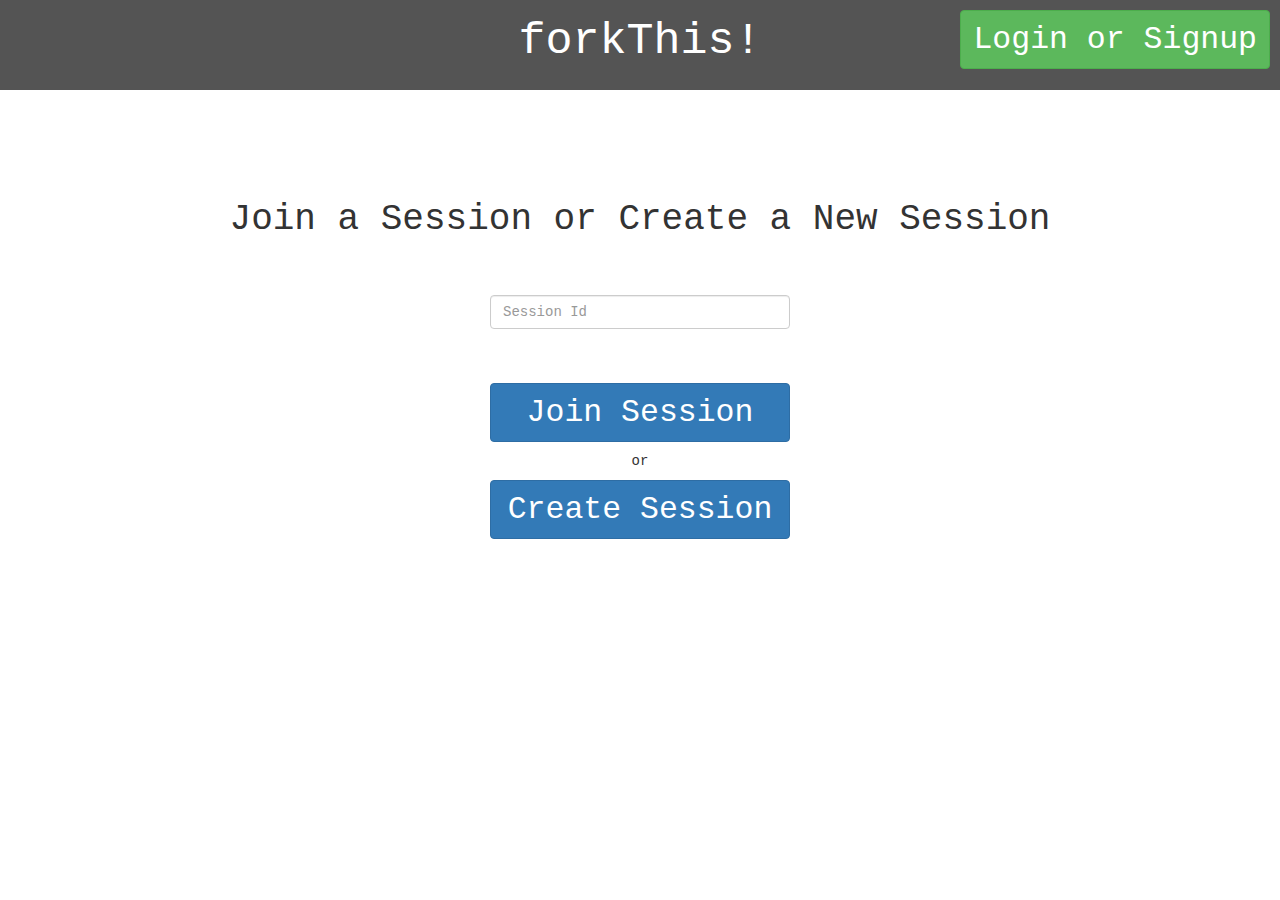
==== www.forkthis.info/index.html @ 532c83d4 "Added a bunch of different pages/views" ====
<html>

<head>
	<title>forkThis!</title>
	<link href="css/bootstrap.min.css" rel="stylesheet" />
	<link href="css/style.css" rel="stylesheet" />
	<script src="js/jquery.js"></script>
	<script src="js/bootstrap.min.js"></script>
	<script src="js/index.js"></script>
	<link href="fork.png" rel="shortcut icon">
	<style>
		span.btn.loginButton {
			width: auto;
			position: absolute;
			right: 1vh;
			margin: 0;
			top: 1vh;
		}
	</style>
</head>

<body>
	<div class="navbar">
		<span class="menuButton"></span>
		<span class="logo">forkThis!</span>
		<a href="signin.html"><span class="btn btn-success loginButton">Login or Signup</span></a>
	</div>
	<div class="main">
		<div class="container" style="text-align:center;margin-top:10vh;">
			<div class="row" style="margin-bottom:5vh;">
				<h1>Join a Session or Create a New Session</h1>
			</div>
			<div class="row">
				<form style="width: 300px;display:inline-block;">
					<input type="text" class="form-control" placeholder="Session Id" style="margin-bottom:5vh;" />
					<div>
						<a href="main.html">
							<div class="btn btn-primary">Join Session</div>
						</a>
					</div>
					<div>or</div>
					<div>
						<a href="new.html">
							<div class="btn btn-primary">Create Session</div>
						</a>
					</div>
				</form>
			</div>
		</div>
	</div>
	<div class="footer"></div>
</body>

</html>
---- www.forkthis.info/css/style.css ----
body{
	margin: 0;
	left: 0;
	top: 0;
	font-family: 'Courier New';
}
textarea{
	font-size: 2.5vh;
}
.btn{
	font-size: 3.5vh;
	margin: 1vh 1vh 1vh 0;
	width: 100%;
}
.navbar{
	width: 100%;
	position: fixed;
	top: 0;
	left: 0;
	height: 10vh;
	background-color: #545454;
	z-index: 1000;
	text-align: center;
	border-radius: 0;
}
.navbar .logo {
    color: white;
    font-size: 5vh;
		position: relative;
		display: inline-block;
		margin-top: 1vh;
}
.main{
	position: absolute;
	left: 0;
	top: 10vh;
	width: 100%;
}
.workspace{
	position: relative;
	float: left;
	width: calc(50% - 20vh - 2vh - 2vh);
	padding: 2vh;
}
.workspace .codingArea, .console{
	position: relative;
	float: left;
	width: 100%;
	overflow-y: auto;
}
.workspace .codingArea{
	height: calc(50vh - 4px);
	border: 1px solid #545454;
	padding: 1vh;
}
.workspace .console{
	height: 25vh;
	background-color: black;
	color: white;
	border: 1px solid #545454;
	padding: 1vh;
}
.workspace .buttonPanel{
	width: 100%;
	float: left;
}
.controlPanel{
	position: relative;
	float: left;
	width: 40vh;
	height: 80vh;
}
.buttonPanel .btn {
    width: auto;
}
.controlPanel .btn {
    display: block;
    margin: 2vh 0;
    width: 100%;
}
/* Phone in portrait */
@media(max-width:760px) {
	.workspace{
		width: 100%;
	}
	.controlPanel{
		height: auto;
		width: 100%;
		padding: 2vh;
	}
}
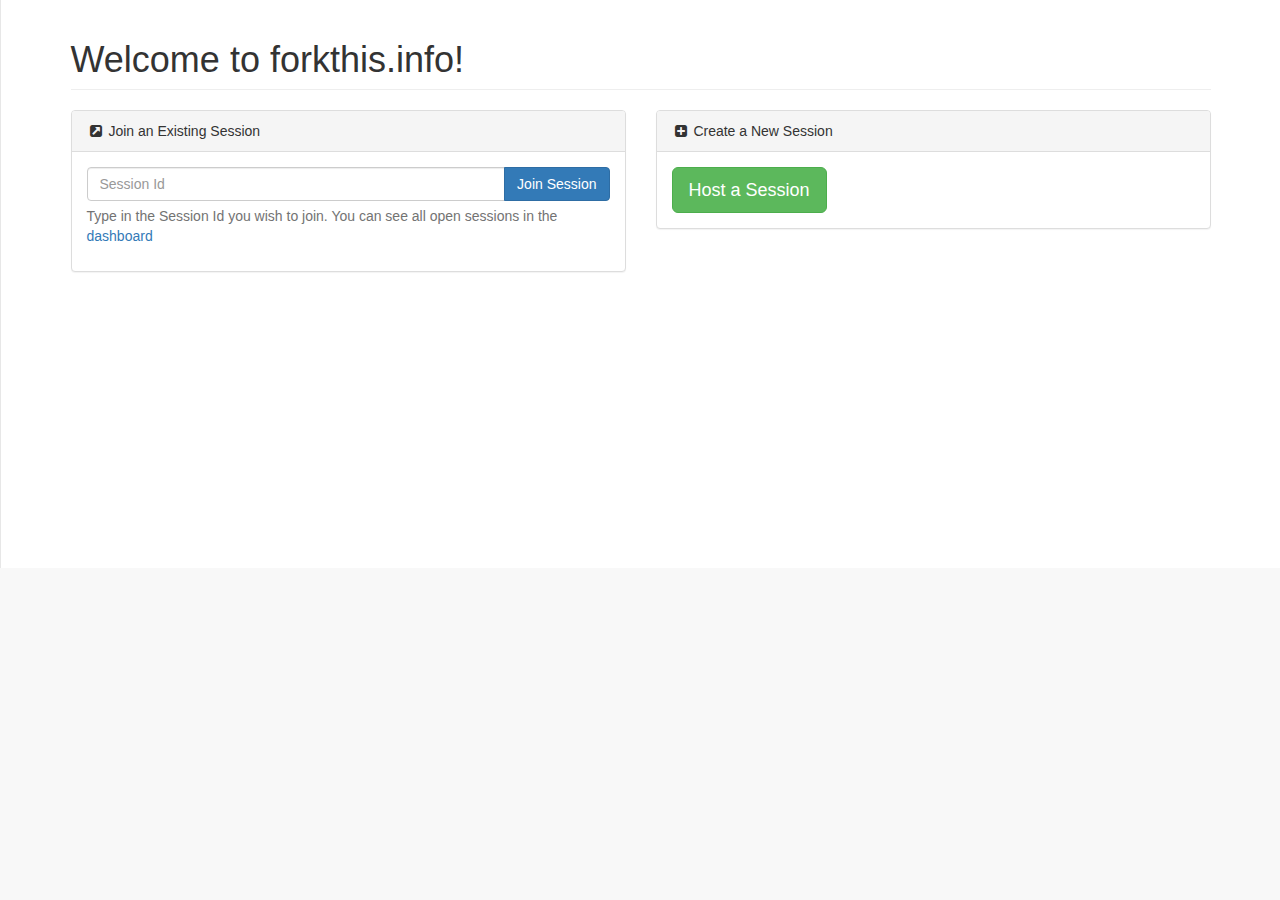
==== commit 524c5bda: "www.forkthis.info updates - Bootstrap UI - Improved Dashboard - Add connected to server - Hosted con" ====
--- a/www.forkthis.info/index.html
+++ b/www.forkthis.info/index.html
@@ -2,53 +2,72 @@
 
 <head>
 	<title>forkThis!</title>
-	<link href="css/bootstrap.min.css" rel="stylesheet" />
+	<link href="fork.png" rel="shortcut icon">
+	<link href="vendor/bootstrap/css/bootstrap.min.css" rel="stylesheet">
+	<link href="vendor/metisMenu/metisMenu.min.css" rel="stylesheet">
+	<link href="vendor/datatables-plugins/dataTables.bootstrap.css" rel="stylesheet">
+	<link href="vendor/datatables-responsive/dataTables.responsive.css" rel="stylesheet">
+	<link href="dist/css/sb-admin-2.css" rel="stylesheet">
+	<link href="vendor/font-awesome/css/font-awesome.min.css" rel="stylesheet" type="text/css">
+	<script src="vendor/jquery/jquery.min.js"></script>
+	<script src="vendor/bootstrap/js/bootstrap.min.js"></script>
+	<script src="vendor/metisMenu/metisMenu.min.js"></script>
+	<script src="vendor/datatables/js/jquery.dataTables.min.js"></script>
+	<script src="vendor/datatables-plugins/dataTables.bootstrap.min.js"></script>
+	<script src="vendor/datatables-responsive/dataTables.responsive.js"></script>
+	<script src="dist/js/sb-admin-2.js"></script>
+	<script src="js/templatize.js"></script>
+	<script src="js/api.js"></script>
 	<link href="css/style.css" rel="stylesheet" />
-	<script src="js/jquery.js"></script>
-	<script src="js/bootstrap.min.js"></script>
-	<script src="js/index.js"></script>
-	<link href="fork.png" rel="shortcut icon">
-	<style>
-		span.btn.loginButton {
-			width: auto;
-			position: absolute;
-			right: 1vh;
-			margin: 0;
-			top: 1vh;
-		}
-	</style>
 </head>
 
 <body>
-	<div class="navbar">
-		<span class="menuButton"></span>
-		<span class="logo">forkThis!</span>
-		<a href="signin.html"><span class="btn btn-success loginButton">Login or Signup</span></a>
-	</div>
-	<div class="main">
-		<div class="container" style="text-align:center;margin-top:10vh;">
-			<div class="row" style="margin-bottom:5vh;">
-				<h1>Join a Session or Create a New Session</h1>
-			</div>
-			<div class="row">
-				<form style="width: 300px;display:inline-block;">
-					<input type="text" class="form-control" placeholder="Session Id" style="margin-bottom:5vh;" />
-					<div>
-						<a href="main.html">
-							<div class="btn btn-primary">Join Session</div>
-						</a>
+	<div id="wrapper">
+		<fork template="navbar"></fork>
+		<div id="page-wrapper">
+			<div class="container">
+				<div class="row">
+					<div class="col-lg-12">
+						<h1 class="page-header">Welcome to forkthis.info!</h1>
 					</div>
-					<div>or</div>
-					<div>
-						<a href="new.html">
-							<div class="btn btn-primary">Create Session</div>
-						</a>
+				</div>
+				<div class="row">
+					<div class="col-lg-6">
+						<div class="panel panel-default">
+							<div class="panel-heading">
+								<i class="fa fa-external-link-square fa-fw"></i> Join an Existing Session
+							</div>
+							<div class="panel-body">
+								<div class="input-group">
+									<input type="text" class="form-control" placeholder="Session Id" id="sessionId">
+									<span class="input-group-btn"><button class="btn btn-primary" type="button" id="join">Join Session</button></span>
+								</div>
+								<script>
+									$("#join").on("click",function(){
+										if($("#sessionId").val() !== ""){
+											window.location.href = "main.html?session=" + $("#sessionId").val();
+										}
+									});
+								</script>
+								<p class="help-block">Type in the Session Id you wish to join.  You can see all open sessions in the <a href="dashboard.html">dashboard</a></p>
+							</div>
+						</div>
 					</div>
-				</form>
+					<div class="col-lg-6">
+						<div class="panel panel-default">
+							<div class="panel-heading">
+								<i class="fa fa-plus-square fa-fw"></i> Create a New Session
+							</div>
+							<div class="panel-body">
+								<div class="input-group">
+								<a class="btn btn-success btn-lg btn-block" href="new.html">Host a Session</a>
+							</div>
+						</div>
+					</div>
+				</div>
 			</div>
 		</div>
 	</div>
-	<div class="footer"></div>
 </body>
 
 </html>
--- a/www.forkthis.info/vendor/metisMenu/metisMenu.min.css
+++ b/www.forkthis.info/vendor/metisMenu/metisMenu.min.css
@@ -0,0 +1,10 @@
+/*
+ * metismenu - v1.1.3
+ * Easy menu jQuery plugin for Twitter Bootstrap 3
+ * https://github.com/onokumus/metisMenu
+ *
+ * Made by Osman Nuri Okumus
+ * Under MIT License
+ */
+
+.arrow{float:right;line-height:1.42857}.glyphicon.arrow:before{content:"\e079"}.active>a>.glyphicon.arrow:before{content:"\e114"}.fa.arrow:before{content:"\f104"}.active>a>.fa.arrow:before{content:"\f107"}.plus-times{float:right}.fa.plus-times:before{content:"\f067"}.active>a>.fa.plus-times{filter:progid:DXImageTransform.Microsoft.BasicImage(rotation=1);-webkit-transform:rotate(45deg);-moz-transform:rotate(45deg);-ms-transform:rotate(45deg);-o-transform:rotate(45deg);transform:rotate(45deg)}.plus-minus{float:right}.fa.plus-minus:before{content:"\f067"}.active>a>.fa.plus-minus:before{content:"\f068"}--- a/www.forkthis.info/vendor/datatables-responsive/dataTables.responsive.css
+++ b/www.forkthis.info/vendor/datatables-responsive/dataTables.responsive.css
@@ -0,0 +1,106 @@
+table.dataTable.dtr-inline.collapsed > tbody > tr > td:first-child,
+table.dataTable.dtr-inline.collapsed > tbody > tr > th:first-child {
+  position: relative;
+  padding-left: 30px;
+  cursor: pointer;
+}
+table.dataTable.dtr-inline.collapsed > tbody > tr > td:first-child:before,
+table.dataTable.dtr-inline.collapsed > tbody > tr > th:first-child:before {
+  top: 8px;
+  left: 4px;
+  height: 16px;
+  width: 16px;
+  display: block;
+  position: absolute;
+  color: white;
+  border: 2px solid white;
+  border-radius: 16px;
+  text-align: center;
+  line-height: 14px;
+  box-shadow: 0 0 3px #444;
+  box-sizing: content-box;
+  content: '+';
+  background-color: #31b131;
+}
+table.dataTable.dtr-inline.collapsed > tbody > tr > td:first-child.dataTables_empty:before,
+table.dataTable.dtr-inline.collapsed > tbody > tr > th:first-child.dataTables_empty:before {
+  display: none;
+}
+table.dataTable.dtr-inline.collapsed > tbody > tr.parent > td:first-child:before,
+table.dataTable.dtr-inline.collapsed > tbody > tr.parent > th:first-child:before {
+  content: '-';
+  background-color: #d33333;
+}
+table.dataTable.dtr-inline.collapsed > tbody > tr.child td:before {
+  display: none;
+}
+table.dataTable.dtr-inline.collapsed.compact > tbody > tr > td:first-child,
+table.dataTable.dtr-inline.collapsed.compact > tbody > tr > th:first-child {
+  padding-left: 27px;
+}
+table.dataTable.dtr-inline.collapsed.compact > tbody > tr > td:first-child:before,
+table.dataTable.dtr-inline.collapsed.compact > tbody > tr > th:first-child:before {
+  top: 5px;
+  left: 4px;
+  height: 14px;
+  width: 14px;
+  border-radius: 14px;
+  line-height: 12px;
+}
+table.dataTable.dtr-column > tbody > tr > td.control,
+table.dataTable.dtr-column > tbody > tr > th.control {
+  position: relative;
+  cursor: pointer;
+}
+table.dataTable.dtr-column > tbody > tr > td.control:before,
+table.dataTable.dtr-column > tbody > tr > th.control:before {
+  top: 50%;
+  left: 50%;
+  height: 16px;
+  width: 16px;
+  margin-top: -10px;
+  margin-left: -10px;
+  display: block;
+  position: absolute;
+  color: white;
+  border: 2px solid white;
+  border-radius: 16px;
+  text-align: center;
+  line-height: 14px;
+  box-shadow: 0 0 3px #444;
+  box-sizing: content-box;
+  content: '+';
+  background-color: #31b131;
+}
+table.dataTable.dtr-column > tbody > tr.parent td.control:before,
+table.dataTable.dtr-column > tbody > tr.parent th.control:before {
+  content: '-';
+  background-color: #d33333;
+}
+table.dataTable > tbody > tr.child {
+  padding: 0.5em 1em;
+}
+table.dataTable > tbody > tr.child:hover {
+  background: transparent !important;
+}
+table.dataTable > tbody > tr.child ul {
+  display: inline-block;
+  list-style-type: none;
+  margin: 0;
+  padding: 0;
+}
+table.dataTable > tbody > tr.child ul li {
+  border-bottom: 1px solid #efefef;
+  padding: 0.5em 0;
+}
+table.dataTable > tbody > tr.child ul li:first-child {
+  padding-top: 0;
+}
+table.dataTable > tbody > tr.child ul li:last-child {
+  border-bottom: none;
+}
+table.dataTable > tbody > tr.child span.dtr-title {
+  display: inline-block;
+  min-width: 75px;
+  font-weight: bold;
+}
--- a/www.forkthis.info/dist/css/sb-admin-2.css
+++ b/www.forkthis.info/dist/css/sb-admin-2.css
@@ -0,0 +1,434 @@
+/*!
+ * Start Bootstrap - SB Admin 2 v3.3.7+1 (http://startbootstrap.com/template-overviews/sb-admin-2)
+ * Copyright 2013-2016 Start Bootstrap
+ * Licensed under MIT (https://github.com/BlackrockDigital/startbootstrap/blob/gh-pages/LICENSE)
+ */
+body {
+  background-color: #f8f8f8;
+}
+#wrapper {
+  width: 100%;
+}
+#page-wrapper {
+  padding: 0 15px;
+  min-height: 568px;
+  background-color: white;
+}
+@media (min-width: 768px) {
+  #page-wrapper {
+    position: inherit;
+    margin: 0 0 0 250px;
+    padding: 0 30px;
+    border-left: 1px solid #e7e7e7;
+  }
+}
+.navbar-top-links {
+  margin-right: 0;
+}
+.navbar-top-links li {
+  display: inline-block;
+}
+.navbar-top-links li:last-child {
+  margin-right: 15px;
+}
+.navbar-top-links li a {
+  padding: 15px;
+  min-height: 50px;
+}
+.navbar-top-links .dropdown-menu li {
+  display: block;
+}
+.navbar-top-links .dropdown-menu li:last-child {
+  margin-right: 0;
+}
+.navbar-top-links .dropdown-menu li a {
+  padding: 3px 20px;
+  min-height: 0;
+}
+.navbar-top-links .dropdown-menu li a div {
+  white-space: normal;
+}
+.navbar-top-links .dropdown-messages,
+.navbar-top-links .dropdown-tasks,
+.navbar-top-links .dropdown-alerts {
+  width: 310px;
+  min-width: 0;
+}
+.navbar-top-links .dropdown-messages {
+  margin-left: 5px;
+}
+.navbar-top-links .dropdown-tasks {
+  margin-left: -59px;
+}
+.navbar-top-links .dropdown-alerts {
+  margin-left: -123px;
+}
+.navbar-top-links .dropdown-user {
+  right: 0;
+  left: auto;
+}
+.sidebar .sidebar-nav.navbar-collapse {
+  padding-left: 0;
+  padding-right: 0;
+}
+.sidebar .sidebar-search {
+  padding: 15px;
+}
+.sidebar ul li {
+  border-bottom: 1px solid #e7e7e7;
+}
+.sidebar ul li a.active {
+  background-color: #eeeeee;
+}
+.sidebar .arrow {
+  float: right;
+}
+.sidebar .fa.arrow:before {
+  content: "\f104";
+}
+.sidebar .active > a > .fa.arrow:before {
+  content: "\f107";
+}
+.sidebar .nav-second-level li,
+.sidebar .nav-third-level li {
+  border-bottom: none !important;
+}
+.sidebar .nav-second-level li a {
+  padding-left: 37px;
+}
+.sidebar .nav-third-level li a {
+  padding-left: 52px;
+}
+@media (min-width: 768px) {
+  .sidebar {
+    z-index: 1;
+    position: absolute;
+    width: 250px;
+    margin-top: 51px;
+  }
+  .navbar-top-links .dropdown-messages,
+  .navbar-top-links .dropdown-tasks,
+  .navbar-top-links .dropdown-alerts {
+    margin-left: auto;
+  }
+}
+.btn-outline {
+  color: inherit;
+  background-color: transparent;
+  transition: all .5s;
+}
+.btn-primary.btn-outline {
+  color: #428bca;
+}
+.btn-success.btn-outline {
+  color: #5cb85c;
+}
+.btn-info.btn-outline {
+  color: #5bc0de;
+}
+.btn-warning.btn-outline {
+  color: #f0ad4e;
+}
+.btn-danger.btn-outline {
+  color: #d9534f;
+}
+.btn-primary.btn-outline:hover,
+.btn-success.btn-outline:hover,
+.btn-info.btn-outline:hover,
+.btn-warning.btn-outline:hover,
+.btn-danger.btn-outline:hover {
+  color: white;
+}
+.chat {
+  margin: 0;
+  padding: 0;
+  list-style: none;
+}
+.chat li {
+  margin-bottom: 10px;
+  padding-bottom: 5px;
+  border-bottom: 1px dotted #999999;
+}
+.chat li.left .chat-body {
+  margin-left: 60px;
+}
+.chat li.right .chat-body {
+  margin-right: 60px;
+}
+.chat li .chat-body p {
+  margin: 0;
+}
+.panel .slidedown .glyphicon,
+.chat .glyphicon {
+  margin-right: 5px;
+}
+.chat-panel .panel-body {
+  height: 350px;
+  overflow-y: scroll;
+}
+.login-panel {
+  margin-top: 25%;
+}
+.flot-chart {
+  display: block;
+  height: 400px;
+}
+.flot-chart-content {
+  width: 100%;
+  height: 100%;
+}
+table.dataTable thead .sorting,
+table.dataTable thead .sorting_asc,
+table.dataTable thead .sorting_desc,
+table.dataTable thead .sorting_asc_disabled,
+table.dataTable thead .sorting_desc_disabled {
+  background: transparent;
+}
+table.dataTable thead .sorting_asc:after {
+  content: "\f0de";
+  float: right;
+  font-family: fontawesome;
+}
+table.dataTable thead .sorting_desc:after {
+  content: "\f0dd";
+  float: right;
+  font-family: fontawesome;
+}
+table.dataTable thead .sorting:after {
+  content: "\f0dc";
+  float: right;
+  font-family: fontawesome;
+  color: rgba(50, 50, 50, 0.5);
+}
+.btn-circle {
+  width: 30px;
+  height: 30px;
+  padding: 6px 0;
+  border-radius: 15px;
+  text-align: center;
+  font-size: 12px;
+  line-height: 1.428571429;
+}
+.btn-circle.btn-lg {
+  width: 50px;
+  height: 50px;
+  padding: 10px 16px;
+  border-radius: 25px;
+  font-size: 18px;
+  line-height: 1.33;
+}
+.btn-circle.btn-xl {
+  width: 70px;
+  height: 70px;
+  padding: 10px 16px;
+  border-radius: 35px;
+  font-size: 24px;
+  line-height: 1.33;
+}
+.show-grid [class^="col-"] {
+  padding-top: 10px;
+  padding-bottom: 10px;
+  border: 1px solid #ddd;
+  background-color: #eee !important;
+}
+.show-grid {
+  margin: 15px 0;
+}
+.huge {
+  font-size: 40px;
+}
+.panel-green {
+  border-color: #5cb85c;
+}
+.panel-green > .panel-heading {
+  border-color: #5cb85c;
+  color: white;
+  background-color: #5cb85c;
+}
+.panel-green > a {
+  color: #5cb85c;
+}
+.panel-green > a:hover {
+  color: #3d8b3d;
+}
+.panel-red {
+  border-color: #d9534f;
+}
+.panel-red > .panel-heading {
+  border-color: #d9534f;
+  color: white;
+  background-color: #d9534f;
+}
+.panel-red > a {
+  color: #d9534f;
+}
+.panel-red > a:hover {
+  color: #b52b27;
+}
+.panel-yellow {
+  border-color: #f0ad4e;
+}
+.panel-yellow > .panel-heading {
+  border-color: #f0ad4e;
+  color: white;
+  background-color: #f0ad4e;
+}
+.panel-yellow > a {
+  color: #f0ad4e;
+}
+.panel-yellow > a:hover {
+  color: #df8a13;
+}
+.timeline {
+  position: relative;
+  padding: 20px 0 20px;
+  list-style: none;
+}
+.timeline:before {
+  content: " ";
+  position: absolute;
+  top: 0;
+  bottom: 0;
+  left: 50%;
+  width: 3px;
+  margin-left: -1.5px;
+  background-color: #eeeeee;
+}
+.timeline > li {
+  position: relative;
+  margin-bottom: 20px;
+}
+.timeline > li:before,
+.timeline > li:after {
+  content: " ";
+  display: table;
+}
+.timeline > li:after {
+  clear: both;
+}
+.timeline > li:before,
+.timeline > li:after {
+  content: " ";
+  display: table;
+}
+.timeline > li:after {
+  clear: both;
+}
+.timeline > li > .timeline-panel {
+  float: left;
+  position: relative;
+  width: 46%;
+  padding: 20px;
+  border: 1px solid #d4d4d4;
+  border-radius: 2px;
+  -webkit-box-shadow: 0 1px 6px rgba(0, 0, 0, 0.175);
+  box-shadow: 0 1px 6px rgba(0, 0, 0, 0.175);
+}
+.timeline > li > .timeline-panel:before {
+  content: " ";
+  display: inline-block;
+  position: absolute;
+  top: 26px;
+  right: -15px;
+  border-top: 15px solid transparent;
+  border-right: 0 solid #ccc;
+  border-bottom: 15px solid transparent;
+  border-left: 15px solid #ccc;
+}
+.timeline > li > .timeline-panel:after {
+  content: " ";
+  display: inline-block;
+  position: absolute;
+  top: 27px;
+  right: -14px;
+  border-top: 14px solid transparent;
+  border-right: 0 solid #fff;
+  border-bottom: 14px solid transparent;
+  border-left: 14px solid #fff;
+}
+.timeline > li > .timeline-badge {
+  z-index: 100;
+  position: absolute;
+  top: 16px;
+  left: 50%;
+  width: 50px;
+  height: 50px;
+  margin-left: -25px;
+  border-radius: 50% 50% 50% 50%;
+  text-align: center;
+  font-size: 1.4em;
+  line-height: 50px;
+  color: #fff;
+  background-color: #999999;
+}
+.timeline > li.timeline-inverted > .timeline-panel {
+  float: right;
+}
+.timeline > li.timeline-inverted > .timeline-panel:before {
+  right: auto;
+  left: -15px;
+  border-right-width: 15px;
+  border-left-width: 0;
+}
+.timeline > li.timeline-inverted > .timeline-panel:after {
+  right: auto;
+  left: -14px;
+  border-right-width: 14px;
+  border-left-width: 0;
+}
+.timeline-badge.primary {
+  background-color: #2e6da4 !important;
+}
+.timeline-badge.success {
+  background-color: #3f903f !important;
+}
+.timeline-badge.warning {
+  background-color: #f0ad4e !important;
+}
+.timeline-badge.danger {
+  background-color: #d9534f !important;
+}
+.timeline-badge.info {
+  background-color: #5bc0de !important;
+}
+.timeline-title {
+  margin-top: 0;
+  color: inherit;
+}
+.timeline-body > p,
+.timeline-body > ul {
+  margin-bottom: 0;
+}
+.timeline-body > p + p {
+  margin-top: 5px;
+}
+@media (max-width: 767px) {
+  ul.timeline:before {
+    left: 40px;
+  }
+  ul.timeline > li > .timeline-panel {
+    width: calc(10%);
+    width: -moz-calc(10%);
+    width: -webkit-calc(10%);
+  }
+  ul.timeline > li > .timeline-badge {
+    top: 16px;
+    left: 15px;
+    margin-left: 0;
+  }
+  ul.timeline > li > .timeline-panel {
+    float: right;
+  }
+  ul.timeline > li > .timeline-panel:before {
+    right: auto;
+    left: -15px;
+    border-right-width: 15px;
+    border-left-width: 0;
+  }
+  ul.timeline > li > .timeline-panel:after {
+    right: auto;
+    left: -14px;
+    border-right-width: 14px;
+    border-left-width: 0;
+  }
+}
--- a/www.forkthis.info/css/style.css
+++ b/www.forkthis.info/css/style.css
@@ -1,46 +1,8 @@
-body{
-	margin: 0;
-	left: 0;
-	top: 0;
-	font-family: 'Courier New';
-}
 textarea{
 	font-size: 2.5vh;
 }
-.btn{
-	font-size: 3.5vh;
-	margin: 1vh 1vh 1vh 0;
-	width: 100%;
-}
-.navbar{
-	width: 100%;
-	position: fixed;
-	top: 0;
-	left: 0;
-	height: 10vh;
-	background-color: #545454;
-	z-index: 1000;
-	text-align: center;
-	border-radius: 0;
-}
-.navbar .logo {
-    color: white;
-    font-size: 5vh;
-		position: relative;
-		display: inline-block;
-		margin-top: 1vh;
-}
-.main{
-	position: absolute;
-	left: 0;
-	top: 10vh;
-	width: 100%;
-}
-.workspace{
-	position: relative;
-	float: left;
-	width: calc(50% - 20vh - 2vh - 2vh);
-	padding: 2vh;
+#page-wrapper{
+	margin: 0 !important;
 }
 .workspace .codingArea, .console{
 	position: relative;
@@ -49,34 +11,22 @@
 	overflow-y: auto;
 }
 .workspace .codingArea{
-	height: calc(50vh - 4px);
+	height: 250px;
 	border: 1px solid #545454;
-	padding: 1vh;
+	padding: 10px;
+	font-family: 'Courier New';
 }
 .workspace .console{
-	height: 25vh;
+	height: 150px;
 	background-color: black;
 	color: white;
 	border: 1px solid #545454;
-	padding: 1vh;
+	padding: 10px;
 }
 .workspace .buttonPanel{
 	width: 100%;
 	float: left;
-}
-.controlPanel{
-	position: relative;
-	float: left;
-	width: 40vh;
-	height: 80vh;
-}
-.buttonPanel .btn {
-    width: auto;
-}
-.controlPanel .btn {
-    display: block;
-    margin: 2vh 0;
-    width: 100%;
+	margin: 10px 0;
 }
 /* Phone in portrait */
 @media(max-width:760px) {
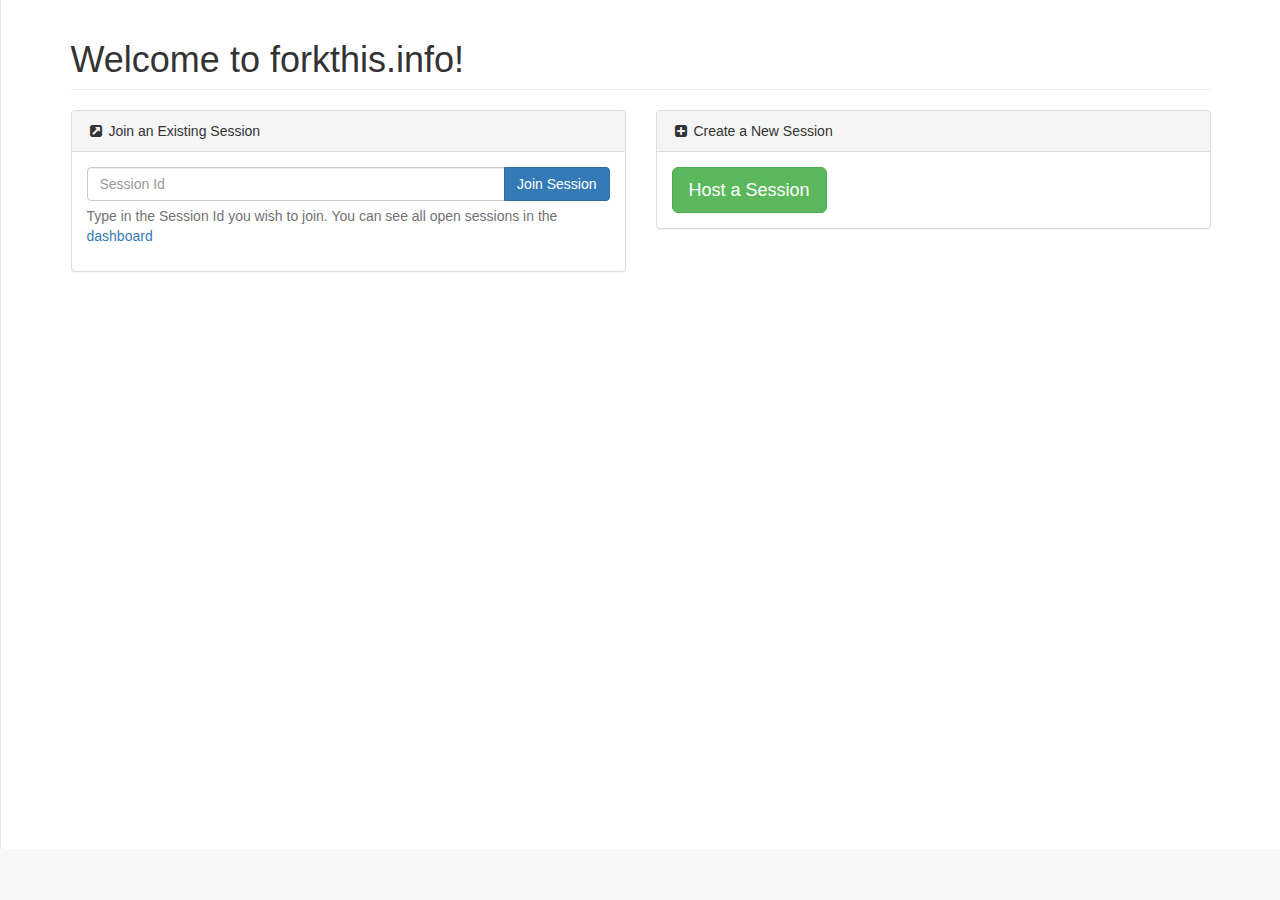
==== commit 498da0ae: "Auto scaling for mobile" ====
--- a/www.forkthis.info/index.html
+++ b/www.forkthis.info/index.html
@@ -1,6 +1,11 @@
 <html>
 
 <head>
+    <meta charset="utf-8">
+    <meta http-equiv="X-UA-Compatible" content="IE=edge">
+    <meta name="viewport" content="width=device-width, initial-scale=1">
+    <meta name="description" content="">
+    <meta name="author" content="">
 	<title>forkThis!</title>
 	<link href="fork.png" rel="shortcut icon">
 	<link href="vendor/bootstrap/css/bootstrap.min.css" rel="stylesheet">
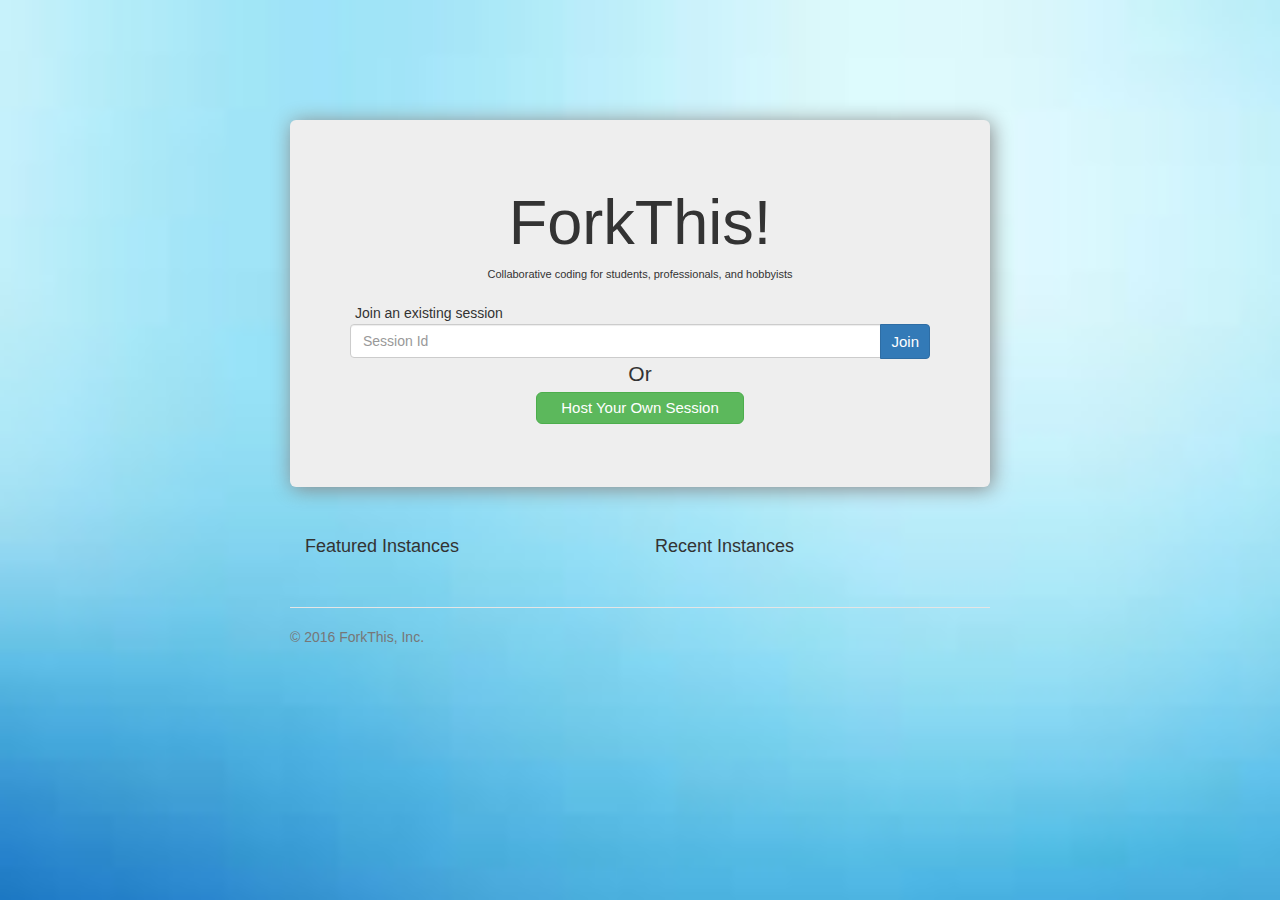
==== commit f81e82d8: "Added sessions.json Updated share link Moved landing page to be index page too" ====
--- a/www.forkthis.info/index.html
+++ b/www.forkthis.info/index.html
@@ -4,75 +4,115 @@
     <meta charset="utf-8">
     <meta http-equiv="X-UA-Compatible" content="IE=edge">
     <meta name="viewport" content="width=device-width, initial-scale=1">
-    <meta name="description" content="">
-    <meta name="author" content="">
-	<title>forkThis!</title>
-	<link href="fork.png" rel="shortcut icon">
-	<link href="vendor/bootstrap/css/bootstrap.min.css" rel="stylesheet">
-	<link href="vendor/metisMenu/metisMenu.min.css" rel="stylesheet">
-	<link href="vendor/datatables-plugins/dataTables.bootstrap.css" rel="stylesheet">
-	<link href="vendor/datatables-responsive/dataTables.responsive.css" rel="stylesheet">
-	<link href="dist/css/sb-admin-2.css" rel="stylesheet">
-	<link href="vendor/font-awesome/css/font-awesome.min.css" rel="stylesheet" type="text/css">
-	<script src="vendor/jquery/jquery.min.js"></script>
-	<script src="vendor/bootstrap/js/bootstrap.min.js"></script>
-	<script src="vendor/metisMenu/metisMenu.min.js"></script>
-	<script src="vendor/datatables/js/jquery.dataTables.min.js"></script>
-	<script src="vendor/datatables-plugins/dataTables.bootstrap.min.js"></script>
-	<script src="vendor/datatables-responsive/dataTables.responsive.js"></script>
-	<script src="dist/js/sb-admin-2.js"></script>
-	<script src="js/templatize.js"></script>
-	<script src="js/api.js"></script>
-	<link href="css/style.css" rel="stylesheet" />
+    <meta name="description" content="A collaborative computer programming application to optimize the coding learning process. ">
+    <meta name="keywords" content="Coding, Learning, collaboration, online learning, programming, computer learning" <meta name="author" content="John,Alex,Jasper ">
+
+    <link href="fork.png" rel="shortcut icon">
+    <link href="vendor/bootstrap/css/bootstrap.min.css" rel="stylesheet">
+    <link href="vendor/metisMenu/metisMenu.min.css" rel="stylesheet">
+    <link href="vendor/datatables-plugins/dataTables.bootstrap.css" rel="stylesheet">
+    <link href="vendor/datatables-responsive/dataTables.responsive.css" rel="stylesheet">
+    <link href="dist/css/sb-admin-2.css" rel="stylesheet">
+    <link href="vendor/font-awesome/css/font-awesome.min.css" rel="stylesheet" type="text/css">
+    <script src="vendor/jquery/jquery.min.js"></script>
+    <script src="vendor/bootstrap/js/bootstrap.min.js"></script>
+    <script src="vendor/metisMenu/metisMenu.min.js"></script>
+    <script src="vendor/datatables/js/jquery.dataTables.min.js"></script>
+    <script src="vendor/datatables-plugins/dataTables.bootstrap.min.js"></script>
+    <script src="vendor/datatables-responsive/dataTables.responsive.js"></script>
+    <script src="dist/js/sb-admin-2.js"></script>
+    <script src="js/templatize.js"></script>
+    <script src="js/api.js"></script>
+    <link href="css/style.css" rel="stylesheet" />
+    <link href="css/jumbotron-narrow.css" rel="stylesheet">
+    <link href="fork.png" rel="icon" />
+
+    <title>forkThis!</title>
+
 </head>
 
 <body>
-	<div id="wrapper">
-		<fork template="navbar"></fork>
-		<div id="page-wrapper">
-			<div class="container">
-				<div class="row">
-					<div class="col-lg-12">
-						<h1 class="page-header">Welcome to forkthis.info!</h1>
-					</div>
-				</div>
-				<div class="row">
-					<div class="col-lg-6">
-						<div class="panel panel-default">
-							<div class="panel-heading">
-								<i class="fa fa-external-link-square fa-fw"></i> Join an Existing Session
-							</div>
-							<div class="panel-body">
-								<div class="input-group">
-									<input type="text" class="form-control" placeholder="Session Id" id="sessionId">
-									<span class="input-group-btn"><button class="btn btn-primary" type="button" id="join">Join Session</button></span>
-								</div>
-								<script>
-									$("#join").on("click",function(){
-										if($("#sessionId").val() !== ""){
-											window.location.href = "main.html?session=" + $("#sessionId").val();
-										}
-									});
-								</script>
-								<p class="help-block">Type in the Session Id you wish to join.  You can see all open sessions in the <a href="dashboard.html">dashboard</a></p>
-							</div>
-						</div>
-					</div>
-					<div class="col-lg-6">
-						<div class="panel panel-default">
-							<div class="panel-heading">
-								<i class="fa fa-plus-square fa-fw"></i> Create a New Session
-							</div>
-							<div class="panel-body">
-								<div class="input-group">
-								<a class="btn btn-success btn-lg btn-block" href="new.html">Host a Session</a>
-							</div>
-						</div>
-					</div>
-				</div>
-			</div>
-		</div>
-	</div>
+    <div id="wrapper" style="position: fixed;top: 0;">
+        <fork template="navbar"></fork>
+    </div>
+    <div class="clearfix">
+        <nav>
+        </nav>
+    </div>
+    <div class="container">
+        <div class="jumbotron">
+            <h1 class="title">
+          ForkThis!
+        </h1>
+            <span class="titledescription">
+          Collaborative coding for students, professionals, and hobbyists
+        </span>
+            <div class="jumbopanel">
+                <p class="join-session-heading"> Join an existing session</p>
+
+                <div class="input-group">
+                    <input type="text" class="form-control" placeholder="Session Id" id="sessionId">
+                    <span class="input-group-btn"><button class="btn btn-primary" type="button" id="join">Join</button></span>
+                </div>
+                <script>
+                    $("#sessionId").on('click', function() {
+                        $(".join-session-heading").text("Join an existing session");
+                    });
+                    $("#join").on("click", function() {
+                        if ($("#sessionId").val() !== "") {
+                            FORK_THIS_API.Session.read($("#sessionId").val(), function(session) {
+                                if (session.sessionId) {
+                                    window.location.href = "main.html?session=" + $("#sessionId").val();
+                                } else {
+                                    $(".join-session-heading").text("Invalid Session Id");
+                                }
+                            });
+                        }
+                    });
+                </script>
+                <p class="or"> Or </p>
+                <p><a class="btn btn-lg btn-success" href="new.html" role="button" id="hostbutton">Host Your Own Session</a></p>
+            </div>
+        </div>
+        <div class="row marketing">
+            <div class="col-lg-6">
+                <h4>Featured Instances</h4>
+                <div id="featured"></div>
+                <script>
+                    FORK_THIS_API.Session.featuredInstances(function(response) {
+                        var i = 0;
+                        for (i = 0; i < response.length; i++) {
+                            $("#featured").append("<div><a style='color:black' href='main.html?session=" + response[i] + "'>" + response[i] + "</a></div>")
+                        }
+                    });
+                </script>
+            </div>
+            <div class="col-lg-6">
+                <h4>Recent Instances</h4>
+                <div id="recent"></div>
+                <script>
+                    var i = 0,
+                        recent = [],
+                        cnt = 0;
+                    if (localStorage.recent) {
+                        recent = localStorage.recent.split(',');
+                    };
+                    for (i = 0; i < recent.length && cnt < 5; i++) {
+                        if (recent[i] !== '') {
+                            cnt++;
+                            $("#recent").append("<div><a style='color:black' href='main.html?session=" + recent[i] + "'>" + recent[i] + "</a></div>")
+                        }
+                    }
+                </script>
+            </div>
+        </div>
+        <footer class="footer">
+            <p>&copy; 2016 ForkThis, Inc.</p>
+        </footer>
+    </div>
+    <!-- /container -->
+    <!-- IE10 viewport hack for Surface/desktop Windows 8 bug -->
+    <script src="../../assets/js/ie10-viewport-bug-workaround.js"></script>
 </body>
 
 </html>
--- a/www.forkthis.info/css/jumbotron-narrow.css
+++ b/www.forkthis.info/css/jumbotron-narrow.css
@@ -0,0 +1,120 @@
+/* Space out content a bit */
+body {
+  background-image: url(../components/bluetexture.jpg);
+  padding-top: 20px;
+  background-repeat: no-repeat;
+  background-size: 2000px 1200px;
+  padding-bottom: 20px;
+}
+
+/* Everything but the jumbotron gets side spacing for mobile first views */
+.header,
+.marketing,
+.footer {
+  padding-right: 15px;
+  padding-left: 15px;
+}
+
+/* Custom page header */
+.header {
+  padding-bottom: 20px;
+  border-bottom: 1px solid #e5e5e5;
+}
+
+
+.titledescription{
+
+  font-size: 11px;
+  padding-bottom: 50px;
+ 
+
+}
+.clearfix{
+  padding-bottom: 100px;
+  padding-right:100px;
+}
+
+.title{
+  margin-button:-50px;
+}
+
+/* Custom page footer */
+.footer {
+  padding-top: 19px;
+  color: #777;
+  border-top: 1px solid #e5e5e5;
+}
+
+/* Customize container */
+@media (min-width: 768px) {
+  .container {
+    max-width: 730px;
+
+  }
+
+.btn-primary{
+  
+ 
+}
+#hostbutton{
+  margin-top: -12px;
+}
+
+.join-session-heading
+{
+  
+  margin-left: 5px;
+  text-align: left;
+  font-size: 14px !important;
+  padding-top: 20px !important;
+
+}
+
+.input-group{
+  margin-top:-14px;
+}
+}
+.container-narrow > hr {
+  margin: 30px 0;
+}
+
+/* Main marketing message and sign up button */
+.jumbotron {
+  box-shadow: 2px 2px 20px #888888;
+  text-align: center;
+  border-bottom: 1px solid #e5e5e5;
+}
+.jumbotron .btn {
+  
+  padding: 5px 24px;
+  font-size: 15px;
+}
+#join{
+  padding:6px 10px;
+}
+/* Supporting marketing content */
+.marketing {
+  margin: 40px 0;
+}
+.marketing p + h4 {
+  margin-top: 28px;
+}
+
+/* Responsive: Portrait tablets and up */
+@media screen and (min-width: 768px) {
+  /* Remove the padding we set earlier */
+  .header,
+  .marketing,
+  .footer {
+    padding-right: 0;
+    padding-left: 0;
+  }
+  /* Space out the masthead */
+  .header {
+    margin-bottom: 30px;
+  }
+  /* Remove the bottom border on the jumbotron for visual effect */
+  .jumbotron {
+    border-bottom: 0;
+  }
+}
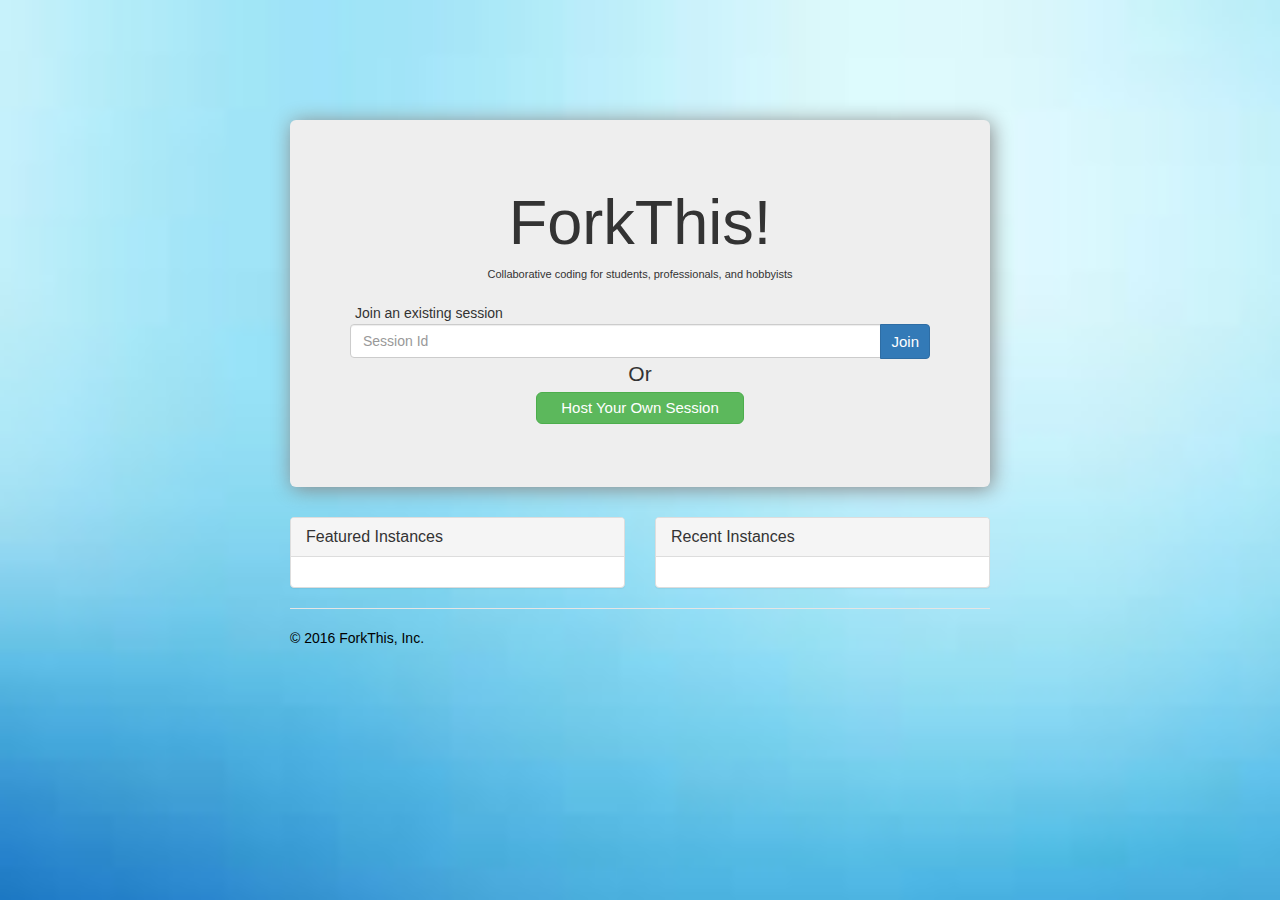
==== commit 8b2c3202: "Google A/B testing and cleaned up index.html" ====
--- a/www.forkthis.info/index.html
+++ b/www.forkthis.info/index.html
@@ -28,7 +28,22 @@
     <link href="fork.png" rel="icon" />
 
     <title>forkThis!</title>
+    <script>
+        (function(i, s, o, g, r, a, m) {
+            i['GoogleAnalyticsObject'] = r;
+            i[r] = i[r] || function() {
+                (i[r].q = i[r].q || []).push(arguments)
+            }, i[r].l = 1 * new Date();
+            a = s.createElement(o),
+                m = s.getElementsByTagName(o)[0];
+            a.async = 1;
+            a.src = g;
+            m.parentNode.insertBefore(a, m)
+        })(window, document, 'script', 'https://www.google-analytics.com/analytics.js', 'ga');
 
+        ga('create', 'UA-87350188-1', 'auto');
+        ga('send', 'pageview');
+    </script>
 </head>
 
 <body>
@@ -74,40 +89,48 @@
                 <p><a class="btn btn-lg btn-success" href="new.html" role="button" id="hostbutton">Host Your Own Session</a></p>
             </div>
         </div>
-        <div class="row marketing">
+        <div class="row">
             <div class="col-lg-6">
-                <h4>Featured Instances</h4>
-                <div id="featured"></div>
-                <script>
-                    FORK_THIS_API.Session.featuredInstances(function(response) {
-                        var i = 0;
-                        for (i = 0; i < response.length; i++) {
-                            $("#featured").append("<div><a style='color:black' href='main.html?session=" + response[i] + "'>" + response[i] + "</a></div>")
-                        }
-                    });
-                </script>
+                <div class="panel panel-default">
+                    <div class="panel-heading">
+                        <h3 class="panel-title">Featured Instances</h3>
+                    </div>
+                    <div class="panel-body" id="featured"></div>
+                    <script>
+                        FORK_THIS_API.Session.featuredInstances(function(response) {
+                            var i = 0;
+                            for (i = 0; i < response.length; i++) {
+                                $("#featured").append("<div><a style='color:black' href='main.html?session=" + response[i] + "'>" + response[i] + "</a></div>")
+                            }
+                        });
+                    </script>
+                </div>
             </div>
             <div class="col-lg-6">
-                <h4>Recent Instances</h4>
-                <div id="recent"></div>
-                <script>
-                    var i = 0,
-                        recent = [],
-                        cnt = 0;
-                    if (localStorage.recent) {
-                        recent = localStorage.recent.split(',');
-                    };
-                    for (i = 0; i < recent.length && cnt < 5; i++) {
-                        if (recent[i] !== '') {
-                            cnt++;
-                            $("#recent").append("<div><a style='color:black' href='main.html?session=" + recent[i] + "'>" + recent[i] + "</a></div>")
+                <div class="panel panel-default">
+                    <div class="panel-heading">
+                        <h3 class="panel-title">Recent Instances</h3>
+                    </div>
+                    <div class="panel-body" id="recent"></div>
+                    <script>
+                        var i = 0,
+                            recent = [],
+                            cnt = 0;
+                        if (localStorage.recent) {
+                            recent = localStorage.recent.split(',');
+                        };
+                        for (i = 0; i < recent.length && cnt < 5; i++) {
+                            if (recent[i] !== '') {
+                                cnt++;
+                                $("#recent").append("<div><a style='color:black' href='main.html?session=" + recent[i] + "'>" + recent[i] + "</a></div>")
+                            }
                         }
-                    }
-                </script>
+                    </script>
+                </div>
             </div>
         </div>
         <footer class="footer">
-            <p>&copy; 2016 ForkThis, Inc.</p>
+            <p style="color:black">&copy; 2016 ForkThis, Inc.</p>
         </footer>
     </div>
     <!-- /container -->
